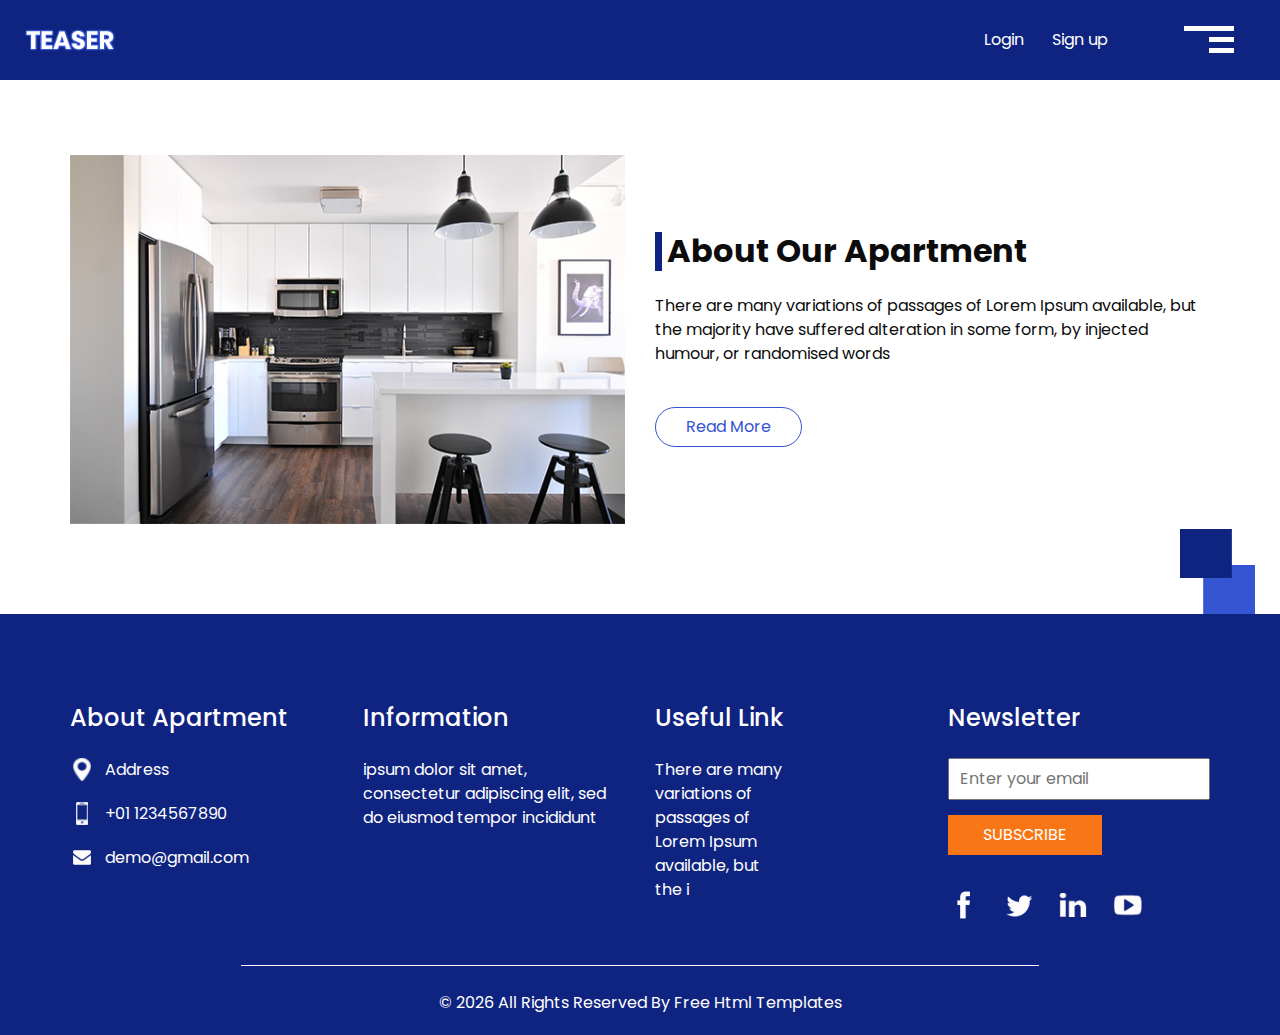
==== about.html @ 0f7c214c "template upload" ====
<!DOCTYPE html>
<html>

<head>
  <!-- Basic -->
  <meta charset="utf-8" />
  <meta http-equiv="X-UA-Compatible" content="IE=edge" />
  <!-- Mobile Metas -->
  <meta name="viewport" content="width=device-width, initial-scale=1, shrink-to-fit=no" />
  <!-- Site Metas -->
  <meta name="keywords" content="" />
  <meta name="description" content="" />
  <meta name="author" content="" />

  <title>Teaser</title>


  <!-- bootstrap core css -->
  <link rel="stylesheet" type="text/css" href="css/bootstrap.css" />

  <!-- fonts style -->
  <link href="https://fonts.googleapis.com/css?family=Poppins:400,700|Raleway:400,700&display=swap" rel="stylesheet">
  <!-- Custom styles for this template -->
  <link href="css/style.css" rel="stylesheet" />
  <!-- responsive style -->
  <link href="css/responsive.css" rel="stylesheet" />
</head>

<body class="sub_page">
  <div class="hero_area">
    <!-- header section strats -->
    <header class="header_section">
      <div class="container-fluid">
        <nav class="navbar navbar-expand-lg custom_nav-container">
          <a class="navbar-brand" href="index.html">
            <img src="images/logo.png" alt="" />
          </a>
          <div class="navbar-collapse" id="">
            <ul class="navbar-nav justify-content-between ">
              <div class="User_option">
                <li class="">
                  <a class="mr-4" href="">
                    Login
                  </a>
                  <a class="" href="">
                    Sign up
                  </a>
                </li>
              </div>
            </ul>

            <div class="custom_menu-btn">
              <button onclick="openNav()">
                <span class="s-1">

                </span>
                <span class="s-2">

                </span>
                <span class="s-3">

                </span>
              </button>
            </div>
            <div id="myNav" class="overlay">
              <div class="overlay-content">
                <a href="index.html">HOME</a>
                <a href="about.html">ABOUT</a>
                <a href="house.html">HOUSE</a>
                <a href="price.html">PRICING</a>
                <a href="contact.html">CONTACT US</a>
              </div>
            </div>
          </div>
        </nav>
      </div>
    </header>
    <!-- end header section -->
  </div>


  <!-- about section -->

  <section class="about_section layout_padding-bottom">
    <div class="square-box">
      <img src="images/square.png" alt="">
    </div>
    <div class="container">
      <div class="row">
        <div class="col-md-6">
          <div class="img-box">
            <img src="images/about-img.jpg" alt="">
          </div>
        </div>
        <div class="col-md-6">
          <div class="detail-box">
            <div class="heading_container">
              <h2>
                About Our Apartment
              </h2>
            </div>
            <p>
              There are many variations of passages of Lorem Ipsum available, but the majority have suffered alteration
              in
              some form, by injected humour, or randomised words
            </p>
            <a href="">
              Read More
            </a>
          </div>
        </div>
      </div>
    </div>
  </section>

  <!-- end about section -->


  <!-- info section -->
  <section class="info_section ">
    <div class="container">
      <div class="row">
        <div class="col-md-3">
          <div class="info_contact">
            <h5>
              About Apartment
            </h5>
            <div>
              <div class="img-box">
                <img src="images/location.png" width="18px" alt="">
              </div>
              <p>
                Address
              </p>
            </div>
            <div>
              <div class="img-box">
                <img src="images/phone.png" width="12px" alt="">
              </div>
              <p>
                +01 1234567890
              </p>
            </div>
            <div>
              <div class="img-box">
                <img src="images/mail.png" width="18px" alt="">
              </div>
              <p>
                demo@gmail.com
              </p>
            </div>
          </div>
        </div>
        <div class="col-md-3">
          <div class="info_info">
            <h5>
              Information
            </h5>
            <p>
              ipsum dolor sit amet, consectetur adipiscing elit, sed do eiusmod tempor incididunt
            </p>
          </div>
        </div>

        <div class="col-md-3">
          <div class="info_links">
            <h5>
              Useful Link
            </h5>
            <ul>
              <li>
                <a href="">
                  There are many
                </a>
              </li>
              <li>
                <a href="">
                  variations of
                </a>
              </li>
              <li>
                <a href="">
                  passages of
                </a>
              </li>
              <li>
                <a href="">
                  Lorem Ipsum
                </a>
              </li>
              <li>
                <a href="">
                  available, but
                </a>
              </li>
              <li>
                <a href="">
                  the i
                </a>
              </li>
            </ul>
          </div>
        </div>
        <div class="col-md-3">
          <div class="info_form ">
            <h5>
              Newsletter
            </h5>
            <form action="">
              <input type="email" placeholder="Enter your email">
              <button>
                Subscribe
              </button>
            </form>
            <div class="social_box">
              <a href="">
                <img src="images/fb.png" alt="">
              </a>
              <a href="">
                <img src="images/twitter.png" alt="">
              </a>
              <a href="">
                <img src="images/linkedin.png" alt="">
              </a>
              <a href="">
                <img src="images/youtube.png" alt="">
              </a>
            </div>
          </div>
        </div>
      </div>
    </div>
  </section>

  <!-- end info_section -->


  <!-- footer section -->
  <section class="container-fluid footer_section ">
    <div class="container">
      <p>
        &copy; <span id="displayYear"></span> All Rights Reserved By
        <a href="https://html.design/">Free Html Templates</a>
      </p>
    </div>
  </section>
  <!-- end  footer section -->


  <script type="text/javascript" src="js/jquery-3.4.1.min.js"></script>
  <script type="text/javascript" src="js/bootstrap.js"></script>
  <script type="text/javascript" src="js/custom.js"></script>

</body>
</body>

</html>
---- css/style.css ----
body {
  font-family: 'Poppins', sans-serif;
  color: #0c0c0c;
  background-color: #ffffff;
}

.layout_padding {
  padding-top: 90px;
  padding-bottom: 90px;
}

.layout_padding2 {
  padding: 45px 0;
}

.layout_padding2-top {
  padding-top: 45px;
  padding-bottom: 45px;
}

.layout_padding2-bottom {
  padding-bottom: 45px;
}

.layout_padding-top {
  padding-top: 90px;
}

.layout_padding-bottom {
  padding-bottom: 90px;
}

.heading_container {
  display: -webkit-box;
  display: -ms-flexbox;
  display: flex;
  -webkit-box-orient: vertical;
  -webkit-box-direction: normal;
      -ms-flex-direction: column;
          flex-direction: column;
}

.heading_container h2 {
  padding-left: 5px;
  position: relative;
  border-left: 7px solid #0f2480;
  font-weight: bold;
}

/*header section*/
.hero_area {
  background-image: url(../images/hero-bg.jpg);
  position: relative;
  background-repeat: no-repeat;
  background-position: top right;
  background-size: 60% 100%;
}

.sub_page .hero_area {
  height: auto;
  background: none;
  background-color: #0f2480;
}

.header_section {
  overflow-x: hidden;
}

.header_section .container-fluid {
  padding-right: 25px;
  padding-left: 25px;
}

.header_section .nav_container {
  margin: 0 auto;
}

.header_section .navbar-expand-lg .navbar-nav {
  width: 90%;
}

.header_section .user_option {
  display: -webkit-box;
  display: -ms-flexbox;
  display: flex;
  -webkit-box-align: center;
      -ms-flex-align: center;
          align-items: center;
}

.header_section .user_option a {
  display: -webkit-box;
  display: -ms-flexbox;
  display: flex;
  color: #ffffff;
  -webkit-box-align: center;
      -ms-flex-align: center;
          align-items: center;
}

.custom_nav-container.navbar-expand-lg .navbar-nav .nav-item .nav-link {
  padding: 10px 15px;
  color: #060606;
  text-align: center;
  text-transform: uppercase;
}

.custom_nav-container.navbar-expand-lg .navbar-nav .nav-item.active .nav-link, .custom_nav-container.navbar-expand-lg .navbar-nav .nav-item:hover .nav-link {
  color: #3554d1;
}

a,
a:hover,
a:focus {
  text-decoration: none;
}

a:hover,
a:focus {
  color: initial;
}

.btn,
.btn:focus {
  outline: none !important;
  -webkit-box-shadow: none;
          box-shadow: none;
}

.custom_nav-container .nav_search-btn {
  background-image: url(../images/search-icon.png);
  background-size: 17px;
  background-repeat: no-repeat;
  background-position-y: 7px;
  width: 35px;
  height: 35px;
  padding: 0;
  border: none;
}

.navbar-brand {
  display: -webkit-box;
  display: -ms-flexbox;
  display: flex;
  -webkit-box-align: center;
      -ms-flex-align: center;
          align-items: center;
}

.navbar-brand img {
  width: 90px;
}

.custom_nav-container {
  z-index: 99999;
  padding: 0;
  height: 80px;
}

.custom_nav-container .navbar-toggler {
  outline: none;
}

.custom_nav-container .navbar-toggler .navbar-toggler-icon {
  background-image: url(../images/menu.png);
  background-size: 50px;
  width: 30px;
  height: 30px;
}

.lg_toggl-btn {
  background-color: transparent;
  border: none;
  outline: none;
  width: 56px;
  height: 40px;
  cursor: pointer;
}

.lg_toggl-btn:focus {
  outline: none;
}

.User_option {
  display: -webkit-box;
  display: -ms-flexbox;
  display: flex;
  -webkit-box-align: center;
      -ms-flex-align: center;
          align-items: center;
  margin-left: auto;
  margin-right: 35px;
}

.User_option a {
  color: #ffffff;
}

.custom_menu-btn {
  z-index: 9;
  position: absolute;
  right: 15px;
  top: 7px;
}

.custom_menu-btn button {
  margin-top: 12px;
  outline: none;
  border: none;
  background-color: transparent;
}

.custom_menu-btn button span {
  display: block;
  width: 50px;
  height: 5px;
  background-color: #fff;
  margin: 6px 0;
  -webkit-transition: all .3s;
  transition: all .3s;
}

.menu_btn-style {
  position: fixed;
  right: 40px;
  top: 7px;
}

.custom_menu-btn .s-2 {
  width: 25px;
  margin-left: auto;
}

.custom_menu-btn .s-3 {
  width: 25px;
  margin-left: auto;
}

.overlay {
  height: 100%;
  width: 0;
  position: fixed;
  z-index: 1;
  top: 0;
  left: 0;
  background-color: black;
  background-color: rgba(53, 84, 209, 0.9);
  overflow-x: hidden;
  -webkit-transition: 0.5s;
  transition: 0.5s;
}

.overlay .closebtn {
  position: absolute;
  top: 0;
  right: 30px;
  font-size: 60px;
}

.overlay a {
  padding: 0px;
  text-decoration: none;
  font-size: 22px;
  color: #f1f1f1;
  display: block;
  -webkit-transition: 0.3s;
  transition: 0.3s;
  margin-bottom: 15px;
}

.overlay a:hover {
  color: #252525;
}

.overlay-content {
  position: relative;
  top: 30%;
  width: 100%;
  text-align: center;
  margin-top: 30px;
}

.menu_width {
  width: 100%;
}

/*end header section*/
/* slider section */
.slider_section {
  padding: 75px 0;
  color: #0b0b0b;
}

.slider_section .container {
  position: relative;
  z-index: 2;
}

.slider_section .row {
  -webkit-box-align: center;
      -ms-flex-align: center;
          align-items: center;
}

.slider_section .detail-box h1 {
  color: #3554d1;
  font-weight: bold;
  font-size: 4rem;
}

.slider_section .detail-box h1 span {
  color: #0f2480;
}

.slider_section .detail-box p {
  margin-top: 25px;
}

.slider_section .detail-box .btn-box {
  margin-top: 45px;
}

.slider_section .detail-box .btn-box a {
  display: inline-block;
  padding: 8px 35px;
  background-color: transparent;
  color: #3554d1;
  -webkit-transition: all 0.3s;
  transition: all 0.3s;
  border: 1px solid #3554d1;
  border-radius: 25px;
  margin-bottom: 75px;
}

.slider_section .detail-box .btn-box a:hover {
  background-color: #3554d1;
  border-color: transparent;
  color: #ffffff;
}

.find_section {
  -webkit-transform: translateY(-50%);
          transform: translateY(-50%);
}

.find_section form {
  padding: 10px 45px;
  -webkit-box-shadow: 0px 0px 20px 11px rgba(0, 0, 0, 0.09);
  box-shadow: 0px 0px 20px 11px rgba(0, 0, 0, 0.09);
  background-color: #ffffff;
}

.find_section form .form-control {
  outline: none;
  -webkit-box-shadow: none;
          box-shadow: none;
  border-radius: 0;
  height: 45px;
  margin: 10px 0;
}

.find_section form button {
  background-color: #f97616;
  color: #ffffff;
  text-transform: uppercase;
  border: none;
  height: 45px;
  width: 100%;
  margin: 10px 0;
}

.about_section {
  position: relative;
  padding-top: 75px;
}

.about_section .row {
  -webkit-box-align: center;
      -ms-flex-align: center;
          align-items: center;
}

.about_section .img-box img {
  width: 100%;
}

.about_section .detail-box p {
  margin-top: 15px;
}

.about_section .detail-box a {
  display: inline-block;
  padding: 7px 30px;
  background-color: transparent;
  color: #3554d1;
  -webkit-transition: all 0.3s;
  transition: all 0.3s;
  border: 1px solid #3554d1;
  border-radius: 25px;
  margin-top: 25px;
}

.about_section .detail-box a:hover {
  background-color: #3554d1;
  border-color: transparent;
  color: #ffffff;
}

.about_section .square-box {
  position: absolute;
  right: 25px;
  bottom: 0;
  width: 75px;
}

.about_section .square-box img {
  width: 100%;
}

.sale_section .heading_container {
  -webkit-box-align: center;
      -ms-flex-align: center;
          align-items: center;
  margin-bottom: 35px;
}

.sale_section .sale_container {
  display: -webkit-box;
  display: -ms-flexbox;
  display: flex;
  -webkit-box-pack: center;
      -ms-flex-pack: center;
          justify-content: center;
  -ms-flex-wrap: wrap;
      flex-wrap: wrap;
}

.sale_section .sale_container .box {
  -ms-flex-preferred-size: 32%;
      flex-basis: 32%;
  margin: .65%;
}

.sale_section .sale_container .box .img-box img {
  width: 100%;
}

.sale_section .sale_container .box .detail-box {
  margin-top: 10px;
}

.sale_section .sale_container .box .detail-box h6 {
  text-transform: uppercase;
  font-weight: bold;
  font-size: 18px;
}

.sale_section .btn-box {
  display: -webkit-box;
  display: -ms-flexbox;
  display: flex;
  -webkit-box-pack: center;
      -ms-flex-pack: center;
          justify-content: center;
}

.sale_section .btn-box a {
  display: inline-block;
  padding: 7px 30px;
  background-color: transparent;
  color: #3554d1;
  -webkit-transition: all 0.3s;
  transition: all 0.3s;
  border: 1px solid #3554d1;
  border-radius: 25px;
  margin-top: 35px;
}

.sale_section .btn-box a:hover {
  background-color: #3554d1;
  border-color: transparent;
  color: #ffffff;
}

.price_section .heading_container {
  -webkit-box-align: center;
      -ms-flex-align: center;
          align-items: center;
}

.price_section .price_container {
  display: -webkit-box;
  display: -ms-flexbox;
  display: flex;
  -webkit-box-pack: center;
      -ms-flex-pack: center;
          justify-content: center;
  -ms-flex-wrap: wrap;
      flex-wrap: wrap;
  text-align: center;
}

.price_section .price_container .box {
  -ms-flex-preferred-size: 32%;
      flex-basis: 32%;
  margin: 45px .65%;
  color: #ffffff;
  min-width: 300px;
}

.price_section .price_container .box .detail-box {
  background-color: #3554d1;
}

.price_section .price_container .box .detail-box .heading-box {
  padding: 20px 0;
  background-color: #0f2480;
}

.price_section .price_container .box .detail-box .heading-box h4 {
  font-weight: bold;
}

.price_section .price_container .box .detail-box .heading-box h6 {
  text-transform: uppercase;
  font-weight: bold;
}

.price_section .price_container .box .detail-box .text-box {
  padding: 45px 0;
}

.price_section .price_container .box .detail-box .text-box h2 {
  font-weight: bold;
  position: relative;
  padding-bottom: 15px;
  margin-bottom: 20px;
}

.price_section .price_container .box .detail-box .text-box h2::before {
  content: "";
  position: absolute;
  bottom: 0;
  left: 50%;
  width: 45px;
  height: 5px;
  border-radius: 10px;
  -webkit-transform: translateX(-50%);
          transform: translateX(-50%);
  background-color: #ffffff;
}

.price_section .price_container .box .detail-box .text-box ul {
  padding: 0;
}

.price_section .price_container .box .detail-box .text-box ul li {
  list-style-type: none;
  margin: 10px 0;
}

.price_section .price_container .box .btn-box {
  display: -webkit-box;
  display: -ms-flexbox;
  display: flex;
  -webkit-box-pack: center;
      -ms-flex-pack: center;
          justify-content: center;
  margin-top: 45px;
}

.price_section .price_container .box .btn-box a {
  padding: 7px 30px;
  background-color: #0f2480;
  color: #ffffff;
  border-radius: 25px;
}

.price_section .price_container .box:hover .detail-box {
  background-color: #f9bc16;
}

.price_section .price_container .box:hover .btn-box a {
  background-color: #f9bc16;
}

.deal_section {
  overflow-x: hidden;
}

.deal_section .row {
  -webkit-box-align: center;
      -ms-flex-align: center;
          align-items: center;
}

.deal_section .detail-box p {
  margin-top: 15px;
}

.deal_section .detail-box a {
  display: inline-block;
  padding: 7px 30px;
  background-color: transparent;
  color: #3554d1;
  -webkit-transition: all 0.3s;
  transition: all 0.3s;
  border: 1px solid #3554d1;
  border-radius: 25px;
  margin-top: 25px;
}

.deal_section .detail-box a:hover {
  background-color: #3554d1;
  border-color: transparent;
  color: #ffffff;
}

.deal_section .img-box {
  display: -webkit-box;
  display: -ms-flexbox;
  display: flex;
  -webkit-box-align: center;
      -ms-flex-align: center;
          align-items: center;
  width: 115%;
}

.deal_section .img-box .box.b1 {
  margin-right: 15px;
}

.deal_section .img-box img {
  max-width: 100%;
}

.us_section {
  background-color: #0f2480;
  color: #ffffff;
}

.us_section .heading_container {
  -webkit-box-align: center;
      -ms-flex-align: center;
          align-items: center;
  margin-bottom: 45px;
}

.us_section .heading_container h2 {
  border-left-color: #ffffff;
}

.us_section .box {
  display: -webkit-box;
  display: -ms-flexbox;
  display: flex;
  -webkit-box-orient: vertical;
  -webkit-box-direction: normal;
      -ms-flex-direction: column;
          flex-direction: column;
  -webkit-box-align: center;
      -ms-flex-align: center;
          align-items: center;
  text-align: center;
  color: #ffffff;
  margin: 25px 0;
}

.us_section .box .img-box {
  margin-bottom: 15px;
}

.us_section .box .img-box img {
  width: 100%;
}

.us_section .box h3 {
  font-weight: bold;
}

.us_section .btn-box {
  display: -webkit-box;
  display: -ms-flexbox;
  display: flex;
  -webkit-box-pack: center;
      -ms-flex-pack: center;
          justify-content: center;
  margin-top: 20px;
}

.us_section .btn-box a {
  padding: 7px 30px;
  background-color: #ffffff;
  color: #252525;
  border-radius: 25px;
}

.client_section .heading_container {
  -webkit-box-align: center;
      -ms-flex-align: center;
          align-items: center;
  margin-bottom: 45px;
}

.client_section .client_container {
  width: 85%;
  margin: auto;
  border: 1px solid #252525;
}

.client_section .client_container .box {
  display: -webkit-box;
  display: -ms-flexbox;
  display: flex;
  margin: 55px 2%;
}

.client_section .client_container .box .img-box {
  min-width: 100px;
  margin-right: 15px;
}

.client_section .client_container .box .img-box img {
  width: 100%;
}

.client_section .client_container .box .detail-box h5 {
  display: -webkit-box;
  display: -ms-flexbox;
  display: flex;
  font-weight: bold;
  -webkit-box-align: center;
      -ms-flex-align: center;
          align-items: center;
}

.client_section .client_container .box .detail-box h5 hr {
  width: 45px;
  height: 5px;
  margin: 0;
  margin-left: 5px;
  border: none;
  background-color: #252525;
}

.client_section .client_container div#carouselExampleControls {
  padding: 0 10%;
}

.client_section .client_container div#carouselExampleControls::before {
  content: "";
  width: 50px;
  height: 155px;
  background-color: #0f2480;
  position: absolute;
  left: 10%;
  top: 37px;
}

.client_section .client_container .carousel-control-prev,
.client_section .client_container .carousel-control-next {
  width: 45px;
  height: 45px;
  background-color: #0f2480;
  border-radius: 100%;
  top: 50%;
  opacity: 1;
  -webkit-transform: translateY(-50%);
          transform: translateY(-50%);
  background-size: 10px;
  background-position: center;
  background-repeat: no-repeat;
}

.client_section .client_container .carousel-control-prev {
  background-image: url(../images/prev-white.png);
  left: 10px;
}

.client_section .client_container .carousel-control-next {
  background-image: url(../images/next-white.png);
  right: 10px;
}

.contact_section {
  position: relative;
}

.contact_section .heading_container {
  -webkit-box-align: center;
      -ms-flex-align: center;
          align-items: center;
  margin-bottom: 40px;
}

.contact_section .container-fluid {
  background-color: #0f2480;
  color: #ffffff;
}

.contact_section .form_container {
  padding: 45px 0 45px 15px;
}

.contact_section input {
  width: 100%;
  border: none;
  background-color: #ffffff;
  outline: none;
  color: #252525;
  margin-top: 25px;
  padding: 12px;
}

.contact_section input::-webkit-input-placeholder {
  color: #2a2a2c;
}

.contact_section input:-ms-input-placeholder {
  color: #2a2a2c;
}

.contact_section input::-ms-input-placeholder {
  color: #2a2a2c;
}

.contact_section input::placeholder {
  color: #2a2a2c;
}

.contact_section input.message-box {
  padding: 45px 12px;
}

.contact_section button {
  padding: 10px 65px;
  outline: none;
  border: none;
  color: #ffffff;
  background: #f97616;
  border-radius: 25px;
  margin: 45px 0 0 auto;
  text-transform: uppercase;
}

.contact_section .map_container {
  height: 100%;
}

.contact_section .map_container .map-responsive {
  height: 100%;
}

.info_section {
  background-color: #0f2480;
  color: #ffffff;
  padding: 90px 0 45px 0;
}

.info_section h5 {
  margin-bottom: 25px;
  font-size: 24px;
}

.info_section .info_links ul {
  padding: 0;
}

.info_section .info_links ul li {
  list-style-type: none;
}

.info_section .info_links ul li a {
  color: #ffffff;
}

.info_section .info_contact .img-box {
  width: 35px;
  display: -webkit-box;
  display: -ms-flexbox;
  display: flex;
  -webkit-box-pack: center;
      -ms-flex-pack: center;
          justify-content: center;
}

.info_section .info_contact p {
  margin: 0;
}

.info_section .info_contact > div {
  display: -webkit-box;
  display: -ms-flexbox;
  display: flex;
  -webkit-box-align: center;
      -ms-flex-align: center;
          align-items: center;
  margin: 20px 0;
}

.info_section .info_contact > div img {
  height: auto;
  margin-right: 12px;
}

.info_section .info_form form input {
  outline: none;
  width: 100%;
  padding: 7px 10px;
}

.info_section .info_form form button {
  padding: 8px 35px;
  outline: none;
  border: none;
  color: #ffffff;
  background: #f97616;
  margin-top: 15px;
  text-transform: uppercase;
}

.info_section .info_form .social_box {
  margin-top: 35px;
  width: 100%;
  display: -webkit-box;
  display: -ms-flexbox;
  display: flex;
}

.info_section .info_form .social_box a {
  margin-right: 25px;
}

/* footer section*/
.footer_section {
  background-color: #0f2480;
}

.footer_section p {
  border-top: 1px solid #ffffff;
  color: #ffffff;
  margin: 0;
  width: 70%;
  padding: 25px 0 20px 0;
  margin: 0 auto;
  text-align: center;
}

.footer_section a {
  color: #ffffff;
}

/* end footer section*/
/*# sourceMappingURL=style.css.map */
---- css/responsive.css ----
@media (max-width: 1120px) {}

@media (max-width: 992px) {
  .User_option {
    display: none;
  }

  .sale_section .sale_container .box {
    -ms-flex-preferred-size: 48%;
    flex-basis: 48%;
    margin: 1%;
  }

  .sale_section .sale_container .box {
    -ms-flex-preferred-size: 98%;
    flex-basis: 98%;
    margin: 1%;

  }
}

@media (max-width: 768px) {
  .hero_area {
    background: none;
    background-color: #e9eefc;
    height: auto;
  }


  .custom_menu-btn button span {
    background-color: #0f2480;
  }

  .sub_page .custom_menu-btn button span {
    background-color: #ffffff;
  }


  .slider_section {
    text-align: center;
  }

  .slider_section .detail-box {
    margin-bottom: 45px;
  }

  .slider_section {
    padding: 35px 0 75px 0;
  }

  .about_section {
    padding-top: 0;
  }

  .sub_page .about_section {
    padding-top: 90px;
  }

  .about_section .detail-box {
    margin-top: 35px;
  }

  .deal_section .img-box {
    width: 100%;
    margin-top: 45px;
  }

  .info_section .row>div {
    display: flex;
    flex-direction: column;
    align-items: center;
    text-align: center;
    margin: 15px 0;
  }

  .contact_section .row {
    flex-direction: column-reverse;
  }

  .contact_section .map_container {
    padding: 0;
    height: 450px;
  }

  .contact_section .form_container {
    padding: 45px 0;
  }

  .client_section .client_container {
    width: 95%;
  }

  .client_section .client_container .box {
    padding-bottom: 45px;
  }

  .client_section .client_container .carousel-control-prev,
  .client_section .client_container .carousel-control-next {
    top: calc(100% - 45px);
  }

  .client_section .client_container .carousel-control-prev {
    left: calc(50% - 50px);
  }

  .client_section .client_container .carousel-control-next {
    right: calc(50% - 50px);

  }

  .info_contact {
    display: flex;
    flex-direction: column;
    align-items: center;
  }

  .info_section .info_contact .img-box {
    margin-top: 5px;
  }

  .info_section .info_contact>div {
    align-items: flex-start;
  }

  .info_section .info_form h5 {
    text-align: center;
  }

  .info_section .info_form .social_box {
    justify-content: center;
  }

  .info_section .info_form .social_box a {
    margin: 0 15px;
  }

  .footer_section p {
    width: 85%;
  }
}

@media (max-width: 576px) {
  .slider_section .detail-box h1 {
    font-size: 3rem;
  }

  .client_section .client_container div#carouselExampleControls {
    padding: 0 5%;
  }

  .client_section .client_container .box {
    flex-direction: column;
    align-items: center;

  }

  .client_section .client_container .box .detail-box {
    margin-top: 25px;
  }

  .client_section .client_container div#carouselExampleControls::before {
    height: 165px;
    left: 30%;
    top: 43px;

  }

  .footer_section p {
    width: 100%;
  }
}

@media (max-width: 480px) {}

@media (max-width: 420px) {
  .client_section .client_container div#carouselExampleControls::before {
    left: 20%;
  }
}

@media (max-width: 360px) {}

@media (min-width: 1200px) {
  .container {
    max-width: 1170px;
  }
}
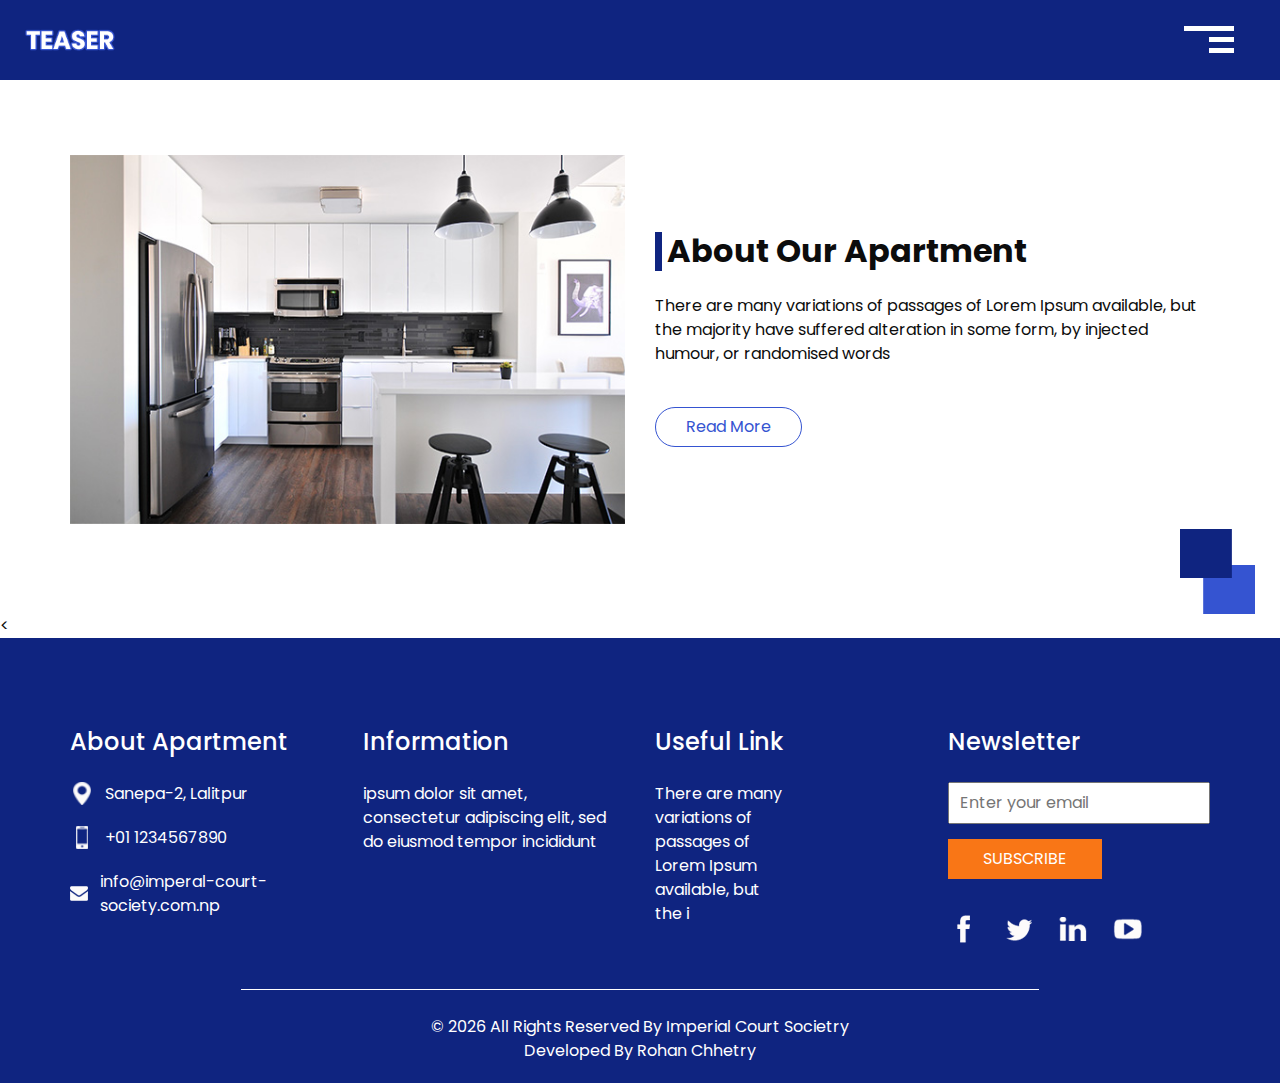
==== commit d82956a6: "map and text changes" ====
--- a/about.html
+++ b/about.html
@@ -38,14 +38,14 @@
           <div class="navbar-collapse" id="">
             <ul class="navbar-nav justify-content-between ">
               <div class="User_option">
-                <li class="">
+                <!-- <li class="">
                   <a class="mr-4" href="">
                     Login
                   </a>
                   <a class="" href="">
                     Sign up
                   </a>
-                </li>
+                </li> -->
               </div>
             </ul>
 
@@ -116,114 +116,87 @@
   <!-- end about section -->
 
 
-  <!-- info section -->
-  <section class="info_section ">
+  <<!-- info section -->
+  <section class="info_section">
     <div class="container">
       <div class="row">
         <div class="col-md-3">
           <div class="info_contact">
-            <h5>
-              About Apartment
-            </h5>
+            <h5>About Apartment</h5>
             <div>
               <div class="img-box">
-                <img src="images/location.png" width="18px" alt="">
-              </div>
-              <p>
-                Address
-              </p>
+                <img src="images/location.png" width="18px" alt="" />
+              </div>
+              <p>Sanepa-2, Lalitpur</p>
             </div>
             <div>
               <div class="img-box">
-                <img src="images/phone.png" width="12px" alt="">
-              </div>
-              <p>
-                +01 1234567890
-              </p>
+                <img src="images/phone.png" width="12px" alt="" />
+              </div>
+              <p>+01 1234567890</p>
             </div>
             <div>
               <div class="img-box">
-                <img src="images/mail.png" width="18px" alt="">
-              </div>
-              <p>
-                demo@gmail.com
-              </p>
+                <img src="images/mail.png" width="18px" alt="" />
+              </div>
+              <p>info@imperal-court-society.com.np</p>
             </div>
           </div>
         </div>
         <div class="col-md-3">
           <div class="info_info">
-            <h5>
-              Information
-            </h5>
+            <h5>Information</h5>
             <p>
-              ipsum dolor sit amet, consectetur adipiscing elit, sed do eiusmod tempor incididunt
+              ipsum dolor sit amet, consectetur adipiscing elit, sed do
+              eiusmod tempor incididunt
             </p>
           </div>
         </div>
 
         <div class="col-md-3">
           <div class="info_links">
-            <h5>
-              Useful Link
-            </h5>
+            <h5>Useful Link</h5>
             <ul>
               <li>
-                <a href="">
-                  There are many
-                </a>
-              </li>
-              <li>
-                <a href="">
-                  variations of
-                </a>
-              </li>
-              <li>
-                <a href="">
-                  passages of
-                </a>
-              </li>
-              <li>
-                <a href="">
-                  Lorem Ipsum
-                </a>
-              </li>
-              <li>
-                <a href="">
-                  available, but
-                </a>
-              </li>
-              <li>
-                <a href="">
-                  the i
-                </a>
+                <a href=""> There are many </a>
+              </li>
+              <li>
+                <a href=""> variations of </a>
+              </li>
+              <li>
+                <a href=""> passages of </a>
+              </li>
+              <li>
+                <a href=""> Lorem Ipsum </a>
+              </li>
+              <li>
+                <a href=""> available, but </a>
+              </li>
+              <li>
+                <a href=""> the i </a>
               </li>
             </ul>
           </div>
         </div>
         <div class="col-md-3">
-          <div class="info_form ">
-            <h5>
-              Newsletter
-            </h5>
+          <div class="info_form">
+            <h5>Newsletter</h5>
             <form action="">
-              <input type="email" placeholder="Enter your email">
-              <button>
-                Subscribe
-              </button>
+              <input type="email" placeholder="Enter your email" />
+              <button>Subscribe</button>
             </form>
             <div class="social_box">
               <a href="">
-                <img src="images/fb.png" alt="">
-              </a>
-              <a href="">
-                <img src="images/twitter.png" alt="">
-              </a>
-              <a href="">
-                <img src="images/linkedin.png" alt="">
-              </a>
-              <a href="">
-                <img src="images/youtube.png" alt="">
+                <img src="images/fb.png" alt="" />
+              </a>
+              <a href="">
+                <img src="images/twitter.png" alt="" />
+              </a>
+              <a href="">
+                <img src="images/linkedin.png" alt="" />
+              </a>
+              <a href="">
+                <img src="images/youtube.png" alt="" />
               </a>
             </div>
           </div>
@@ -234,18 +207,18 @@
 
   <!-- end info_section -->
 
-
   <!-- footer section -->
-  <section class="container-fluid footer_section ">
+  <section class="container-fluid footer_section">
     <div class="container">
       <p>
         &copy; <span id="displayYear"></span> All Rights Reserved By
-        <a href="https://html.design/">Free Html Templates</a>
+        <a href="#">Imperial Court Societry</a><br />
+        <span id="displayYear"></span> Developed By
+        <a href="https://rohanchhetry.com.np" type="_blank">Rohan Chhetry</a>
       </p>
     </div>
   </section>
   <!-- end  footer section -->
-
 
   <script type="text/javascript" src="js/jquery-3.4.1.min.js"></script>
   <script type="text/javascript" src="js/bootstrap.js"></script>
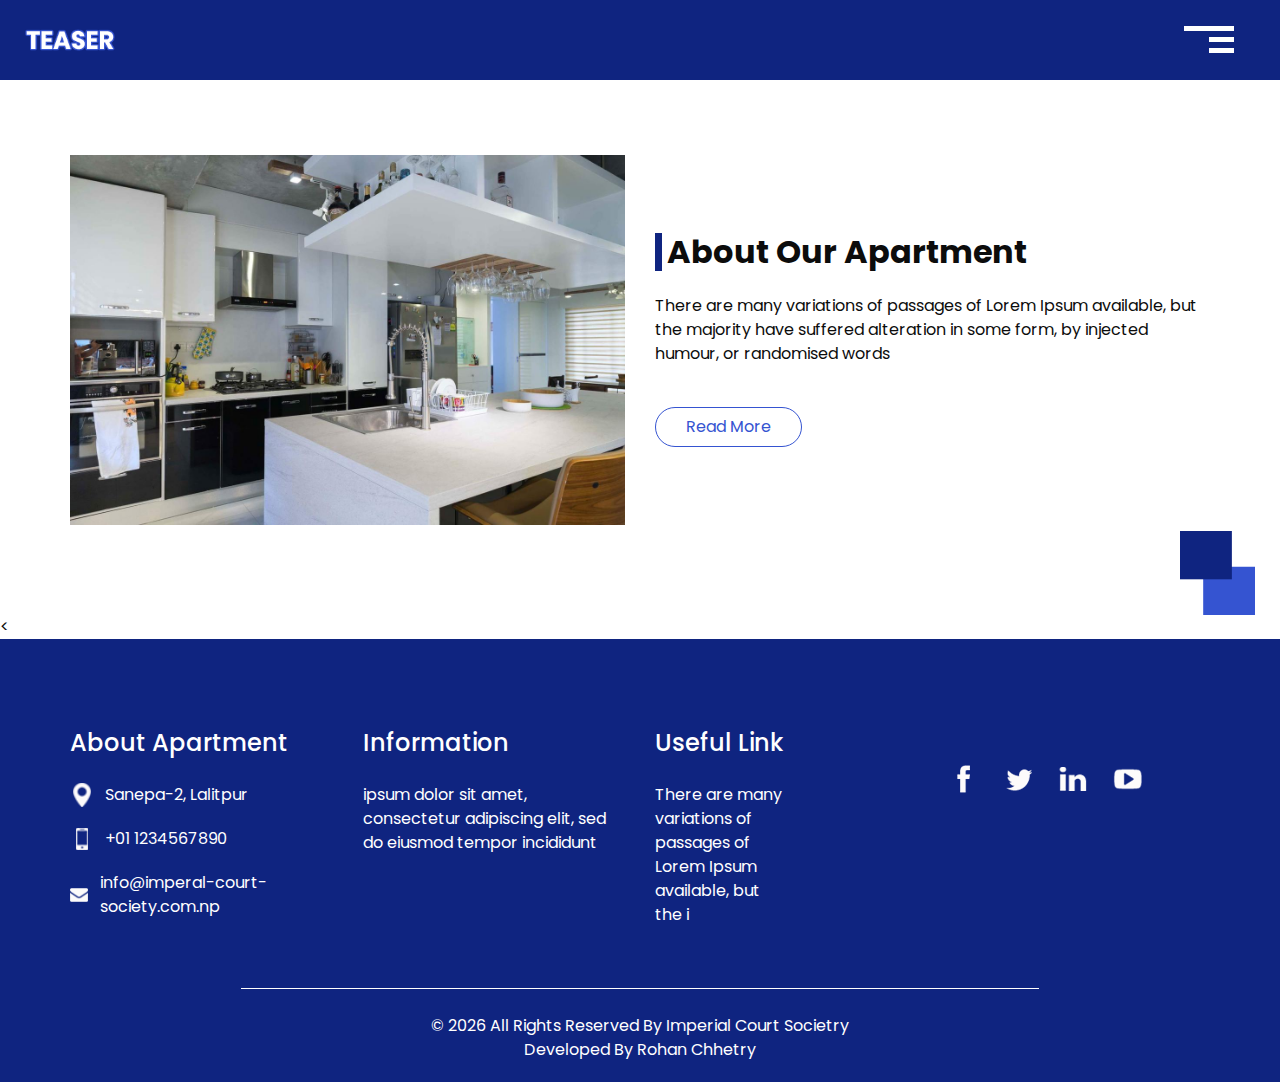
==== commit a0882bcd: "images added" ====
--- a/about.html
+++ b/about.html
@@ -36,19 +36,7 @@
             <img src="images/logo.png" alt="" />
           </a>
           <div class="navbar-collapse" id="">
-            <ul class="navbar-nav justify-content-between ">
-              <div class="User_option">
-                <!-- <li class="">
-                  <a class="mr-4" href="">
-                    Login
-                  </a>
-                  <a class="" href="">
-                    Sign up
-                  </a>
-                </li> -->
-              </div>
-            </ul>
-
+            
             <div class="custom_menu-btn">
               <button onclick="openNav()">
                 <span class="s-1">
@@ -180,11 +168,7 @@
         </div>
         <div class="col-md-3">
           <div class="info_form">
-            <h5>Newsletter</h5>
-            <form action="">
-              <input type="email" placeholder="Enter your email" />
-              <button>Subscribe</button>
-            </form>
+            
             <div class="social_box">
               <a href="">
                 <img src="images/fb.png" alt="" />
